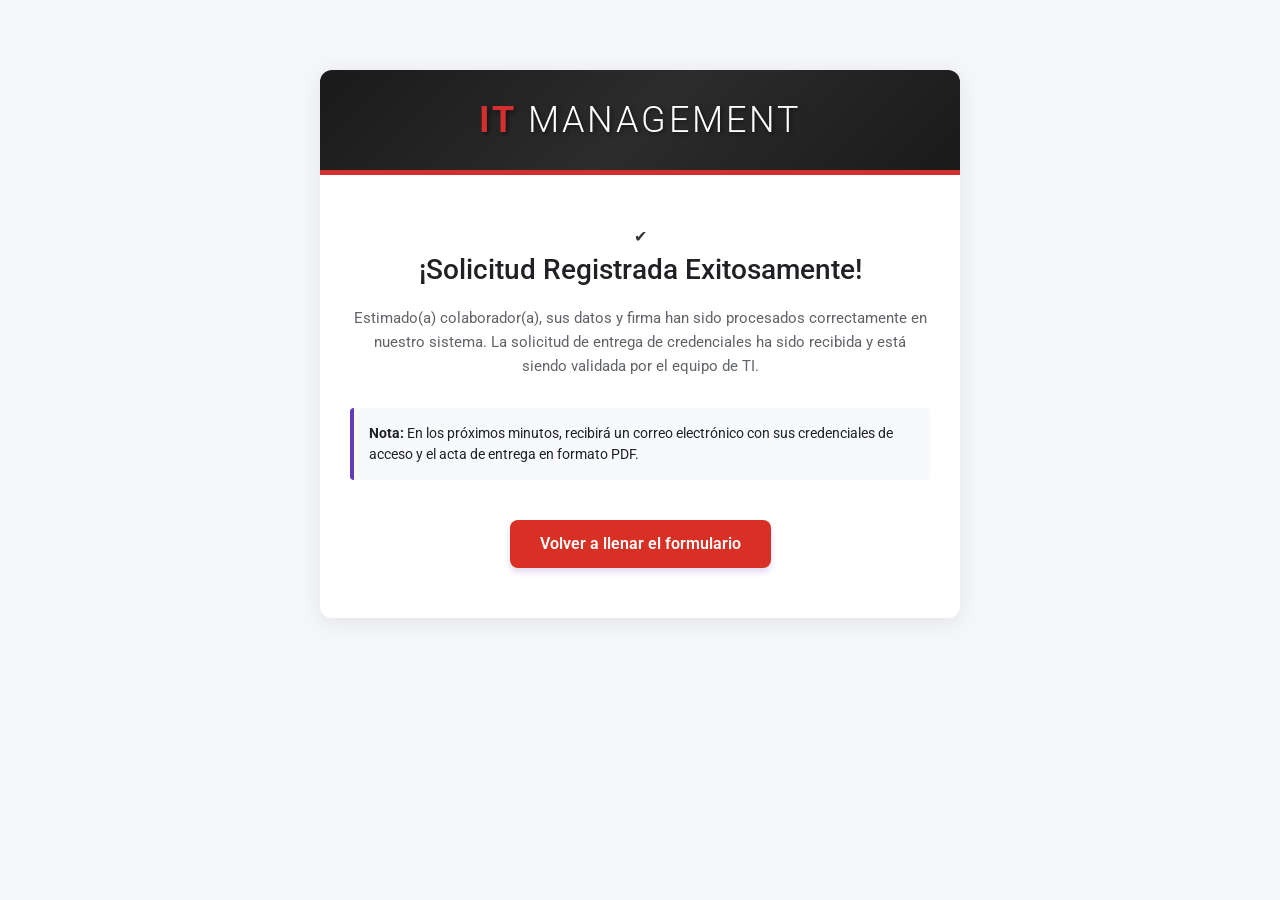
==== exito.html @ 45ce3842 "Create exito.html for successful submission notification" ====
<!DOCTYPE html>
<html lang="es">
<head>
    <meta charset="UTF-8">
    <meta name="viewport" content="width=device-width, initial-scale=1.0">
    <title>Envío Exitoso - IT MANAGEMENT</title>
    <link rel="preconnect" href="https://fonts.googleapis.com">
    <link rel="preconnect" href="https://fonts.gstatic.com" crossorigin>
    <link href="https://fonts.googleapis.com/css2?family=Roboto:wght@300;400;500;700&display=swap" rel="stylesheet">
    <link rel="stylesheet" href="style.css">
</head>
<body>

<div class="container" style="max-width: 640px; margin-top: 40px;">
    <!-- Encabezado institucional -->
    <div class="header-img" style="height: 100px;">
        <h1>IT <span>MANAGEMENT</span></h1>
    </div>
    
    <div class="content" style="text-align: center; padding: 50px 30px;">
        <!-- Icono de Check grande -->
        <div class="check-icon">✔</div>
        
        <h2 class="title" style="font-size: 28px; color: #202124; margin-bottom: 15px;">
            ¡Solicitud Registrada Exitosamente!
        </h2>
        
        <p style="font-size: 15px; color: #5f6368; line-height: 1.6; margin-bottom: 30px;">
            Estimado(a) colaborador(a), sus datos y firma han sido procesados correctamente en nuestro sistema. 
            La solicitud de entrega de credenciales ha sido recibida y está siendo validada por el equipo de TI.
        </p>
        
        <div style="background-color: #f8f9fa; border-left: 4px solid #673ab7; padding: 15px; text-align: left; margin-bottom: 30px; border-radius: 4px;">
            <p style="margin: 0; font-size: 14px; color: #202124;">
                <strong>Nota:</strong> En los próximos minutos, recibirá un correo electrónico con sus credenciales de acceso y el acta de entrega en formato PDF.
            </p>
        </div>

        <!-- Botón para volver a llenar -->
        <a href="index.html" class="submit-btn" style="display: inline-block; text-decoration: none; width: auto; padding: 12px 30px; margin-top: 10px;">
            Volver a llenar el formulario
        </a>
    </div>
</div>

</body>
</html>
---- style.css ----
/* =========================================
   ESTILOS GENERALES Y FONDO
   ========================================= */
body {
    background-color: #f4f6f9; /* Gris muy claro corporativo, más limpio que el lila */
    font-family: 'Roboto', Arial, sans-serif;
    margin: 0;
    padding: 30px 15px;
    color: #333333;
    line-height: 1.5;
}

.container {
    max-width: 680px;
    margin: 0 auto;
    background: white;
    border-radius: 12px;
    box-shadow: 0 4px 20px rgba(0, 0, 0, 0.08);
    overflow: hidden;
}

/* =========================================
   CABECERA (Logo IT MANAGEMENT)
   ========================================= */
.header-img {
    width: 100%;
    height: 160px;
    background: linear-gradient(135deg, #1a1a1a, #2c2c2c, #1a1a1a);
    display: flex;
    align-items: center;
    justify-content: center;
    border-bottom: 5px solid #d32f2f;
    
  
    overflow: hidden; /* Evita que cualquier imagen o texto se salga del cuadro */
    border-radius: 8px 8px 0 0; /* Hace que las esquinas superiores respeten el borde de la tarjeta */
}

.header-img h1 {
    color: #d32f2f;
    font-size: 36px;
    letter-spacing: 3px;
    margin: 0;
    text-shadow: 2px 2px 4px rgba(0,0,0,0.5);
    text-align: center;
}

.header-img h1 span {
    color: #ffffff;
    font-weight: 300;
}
/* =========================================
   TEXTOS LEGALES Y ENCABEZADOS
   ========================================= */
.content {
    padding: 30px 30px 20px 30px;
}

.title {
    font-size: 28px;
    font-weight: 500;
    margin-bottom: 20px;
    margin-top: 0;
    color: #111;
}

.legal-text {
    font-size: 14px;
    line-height: 1.6;
    margin-bottom: 20px;
    color: #444;
    text-align: justify;
}

.legal-text b {
    font-weight: 600;
    color: #000;
}

.notice {
    font-size: 12px;
    color: #666;
    border-top: 1px solid #e0e0e0;
    padding-top: 15px;
    margin-top: 25px;
    font-style: italic;
}

.required-note {
    color: #d93025;
    font-size: 14px;
    margin-top: 15px;
    font-weight: 500;
}

/* =========================================
   TARJETAS DE PREGUNTAS (LOS CUADROS)
   ========================================= */
.question-card {
    border: 1px solid #e0e0e0;
    border-radius: 10px;
    padding: 25px;
    margin-bottom: 20px;
    background: white;
    transition: box-shadow 0.3s ease, border-color 0.3s ease;
}

.question-card:hover {
    box-shadow: 0 4px 12px rgba(0,0,0,0.05);
    border-color: #d1d5db;
}

.question-card label {
    display: block;
    font-weight: 600;
    margin-bottom: 10px;
    font-size: 15px;
    color: #202124;
}

.question-card .req {
    color: #d93025;
    margin-left: 3px;
}

.question-card .help-text {
    font-size: 13px;
    color: #5f6368;
    margin-bottom: 15px;
    font-style: italic;
}

/* =========================================
   ESTILOS DE LOS INPUTS (CAJAS DE TEXTO)
   ========================================= */
input[type="text"], 
input[type="email"], 
select {
    width: 100%;
    padding: 12px 14px;
    border: 1.5px solid #cbd5e1;
    border-radius: 8px;
    font-size: 15px;
    outline: none;
    background-color: #f8fafc;
    color: #333;
    box-sizing: border-box;
    transition: all 0.2s ease-in-out;
}

/* Efecto al hacer clic en el campo */
input[type="text"]:focus, 
input[type="email"]:focus, 
select:focus {
    border-color: #673ab7; /* Color morado corporativo */
    background-color: #ffffff;
    box-shadow: 0 0 0 4px rgba(103, 58, 183, 0.15);
}

input::placeholder {
    color: #9ca3af;
}

/* =========================================
   ESTILO DEL BOTÓN DE SUBIR ARCHIVO (FIRMA)
   ========================================= */
.file-notice {
    font-size: 13px; 
    color: #5f6368; 
    margin-bottom: 10px;
}

input[type="file"] {
    font-size: 14px;
    color: #555;
}

/* Personalizar el botón "Elegir archivo" por defecto del navegador */
input[type="file"]::file-selector-button {
    padding: 10px 18px;
    border-radius: 6px;
    background-color: #f1f5f9;
    color: #333;
    border: 1px solid #cbd5e1;
    cursor: pointer;
    font-weight: 500;
    margin-right: 15px;
    transition: all 0.2s ease;
}

input[type="file"]::file-selector-button:hover {
    background-color: #e2e8f0;
    border-color: #94a3b8;
}

/* =========================================
   BOTÓN DE ENVIAR Y MENSAJES
   ========================================= */
.submit-section {
    padding: 10px 30px 30px 30px;
    text-align: left;
}

.submit-btn {
    background-color: #d93025;
    color: white;
    border: none;
    padding: 14px 28px;
    border-radius: 8px;
    font-size: 16px;
    font-weight: 600;
    cursor: pointer;
    transition: all 0.3s ease;
    box-shadow: 0 4px 6px rgba(103, 58, 183, 0.2);
}

.submit-btn:hover {
    background-color: #d93025;
    transform: translateY(-2px);
    box-shadow: 0 6px 12px rgba(103, 58, 183, 0.3);
}

.submit-btn:active {
    transform: translateY(0);
    box-shadow: 0 2px 4px rgba(103, 58, 183, 0.2);
}

.submit-btn:disabled {
    background-color: #b39ddb;
    cursor: not-allowed;
    transform: none;
    box-shadow: none;
}

#mensaje {
    margin-top: 20px;
    font-weight: 500;
    font-size: 15px;
    padding: 12px;
    border-radius: 6px;
    display: inline-block;
}
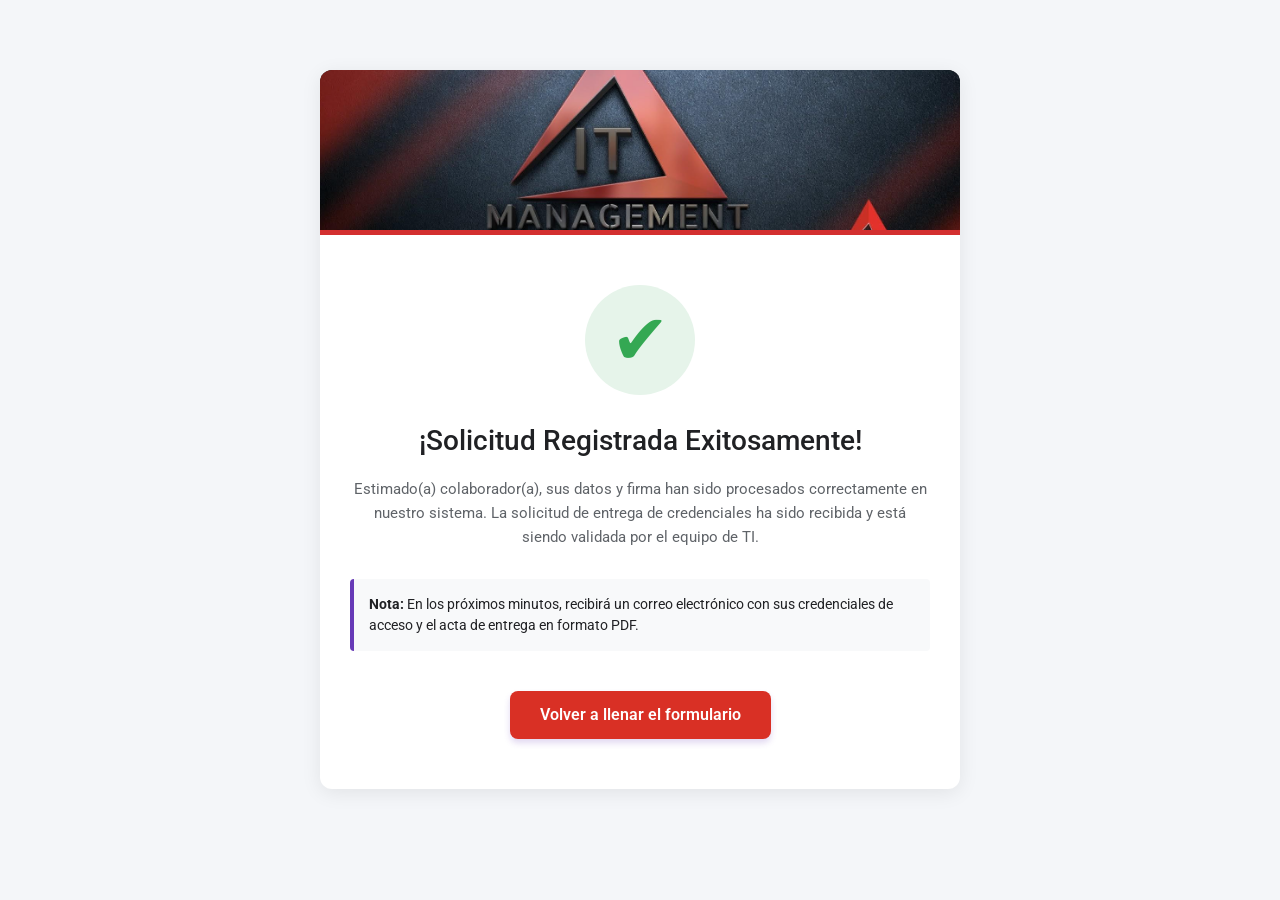
==== commit 42db6745: "Replace header text with company logo Updated header section to include company logo image." ====
--- a/exito.html
+++ b/exito.html
@@ -13,9 +13,9 @@
 
 <div class="container" style="max-width: 640px; margin-top: 40px;">
     <!-- Encabezado institucional -->
-    <div class="header-img" style="height: 100px;">
-        <h1>IT <span>MANAGEMENT</span></h1>
-    </div>
+    <div class="header-img">
+            <img src="Captura de pantalla 2026-11-18 145957.png" alt="Logo de la empresa" style="max-height: 100%; object-fit: contain;">
+        </div>
     
     <div class="content" style="text-align: center; padding: 50px 30px;">
         <!-- Icono de Check grande -->
--- a/style.css
+++ b/style.css
@@ -2,7 +2,7 @@
    ESTILOS GENERALES Y FONDO
    ========================================= */
 body {
-    background-color: #f4f6f9; /* Gris muy claro corporativo, más limpio que el lila */
+    background-color: #f4f6f9;
     font-family: 'Roboto', Arial, sans-serif;
     margin: 0;
     padding: 30px 15px;
@@ -30,10 +30,8 @@
     align-items: center;
     justify-content: center;
     border-bottom: 5px solid #d32f2f;
-    
-  
-    overflow: hidden; /* Evita que cualquier imagen o texto se salga del cuadro */
-    border-radius: 8px 8px 0 0; /* Hace que las esquinas superiores respeten el borde de la tarjeta */
+    overflow: hidden;
+    border-radius: 8px 8px 0 0;
 }
 
 .header-img h1 {
@@ -148,11 +146,10 @@
     transition: all 0.2s ease-in-out;
 }
 
-/* Efecto al hacer clic en el campo */
 input[type="text"]:focus, 
 input[type="email"]:focus, 
 select:focus {
-    border-color: #673ab7; /* Color morado corporativo */
+    border-color: #673ab7;
     background-color: #ffffff;
     box-shadow: 0 0 0 4px rgba(103, 58, 183, 0.15);
 }
@@ -175,7 +172,6 @@
     color: #555;
 }
 
-/* Personalizar el botón "Elegir archivo" por defecto del navegador */
 input[type="file"]::file-selector-button {
     padding: 10px 18px;
     border-radius: 6px;
@@ -239,4 +235,24 @@
     padding: 12px;
     border-radius: 6px;
     display: inline-block;
-}+}
+
+/* =========================================
+   ESTILOS PARA LA PÁGINA DE ÉXITO (exito.html)
+   ========================================= */
+.check-icon {
+    font-size: 70px;
+    color: #34a853;
+    background-color: #e6f4ea;
+    width: 110px;
+    height: 110px;
+    line-height: 110px;
+    border-radius: 50%;
+    margin: 0 auto 25px auto;
+    animation: popIn 0.5s cubic-bezier(0.175, 0.885, 0.32, 1.275);
+}
+
+@keyframes popIn {
+    0% { transform: scale(0); opacity: 0; }
+    100% { transform: scale(1); opacity: 1; }
+}
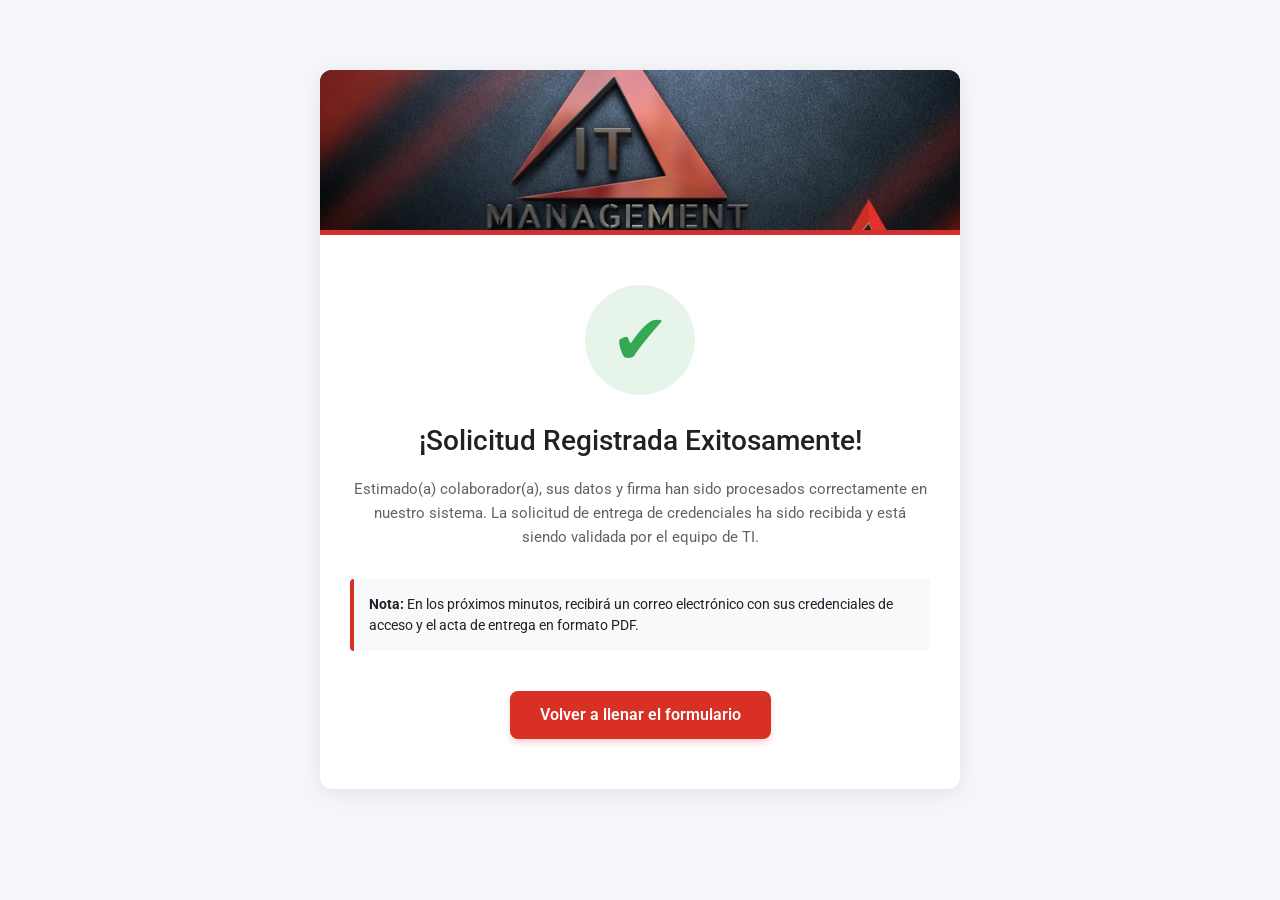
==== commit 66520b53: "Update exito.html" ====
--- a/exito.html
+++ b/exito.html
@@ -30,11 +30,11 @@
             La solicitud de entrega de credenciales ha sido recibida y está siendo validada por el equipo de TI.
         </p>
         
-        <div style="background-color: #f8f9fa; border-left: 4px solid #673ab7; padding: 15px; text-align: left; margin-bottom: 30px; border-radius: 4px;">
-            <p style="margin: 0; font-size: 14px; color: #202124;">
-                <strong>Nota:</strong> En los próximos minutos, recibirá un correo electrónico con sus credenciales de acceso y el acta de entrega en formato PDF.
-            </p>
-        </div>
+        <div style="background-color: #f8f9fa; border-left: 4px solid #d93025; padding: 15px; text-align: left; margin-bottom: 30px; border-radius: 4px;">
+                <p style="margin: 0; font-size: 14px; color: #202124;">
+                    <strong>Nota:</strong> En los próximos minutos, recibirá un correo electrónico con sus credenciales de acceso y el acta de entrega en formato PDF.
+                </p>
+            </div>
 
         <!-- Botón para volver a llenar -->
         <a href="index.html" class="submit-btn" style="display: inline-block; text-decoration: none; width: auto; padding: 12px 30px; margin-top: 10px;">
--- a/style.css
+++ b/style.css
@@ -47,6 +47,7 @@
     color: #ffffff;
     font-weight: 300;
 }
+
 /* =========================================
    TEXTOS LEGALES Y ENCABEZADOS
    ========================================= */
@@ -146,12 +147,13 @@
     transition: all 0.2s ease-in-out;
 }
 
+/* 🚨 AQUÍ SE CAMBIÓ EL MORADO POR EL ROJO AL SELECCIONAR */
 input[type="text"]:focus, 
 input[type="email"]:focus, 
 select:focus {
-    border-color: #673ab7;
+    border-color: #d93025; /* Rojo corporativo */
     background-color: #ffffff;
-    box-shadow: 0 0 0 4px rgba(103, 58, 183, 0.15);
+    box-shadow: 0 0 0 4px rgba(217, 48, 37, 0.15); /* Sombra roja suave */
 }
 
 input::placeholder {
@@ -207,22 +209,25 @@
     font-weight: 600;
     cursor: pointer;
     transition: all 0.3s ease;
-    box-shadow: 0 4px 6px rgba(103, 58, 183, 0.2);
+    /* Sombra rojiza en lugar de morada */
+    box-shadow: 0 4px 6px rgba(217, 48, 37, 0.2); 
 }
 
 .submit-btn:hover {
-    background-color: #d93025;
+    background-color: #c62828; /* Un rojo un poco más oscuro al pasar el mouse */
     transform: translateY(-2px);
-    box-shadow: 0 6px 12px rgba(103, 58, 183, 0.3);
+    box-shadow: 0 6px 12px rgba(217, 48, 37, 0.3);
 }
 
 .submit-btn:active {
     transform: translateY(0);
-    box-shadow: 0 2px 4px rgba(103, 58, 183, 0.2);
-}
-
+    box-shadow: 0 2px 4px rgba(217, 48, 37, 0.2);
+}
+
+/* 🚨 AQUÍ SE CAMBIÓ EL MORADO POR ROJO TRANSPARENTE AL ESTAR DESHABILITADO */
 .submit-btn:disabled {
-    background-color: #b39ddb;
+    background-color: #d93025;
+    opacity: 0.7; /* Se ve rojo pero ligeramente transparente */
     cursor: not-allowed;
     transform: none;
     box-shadow: none;
